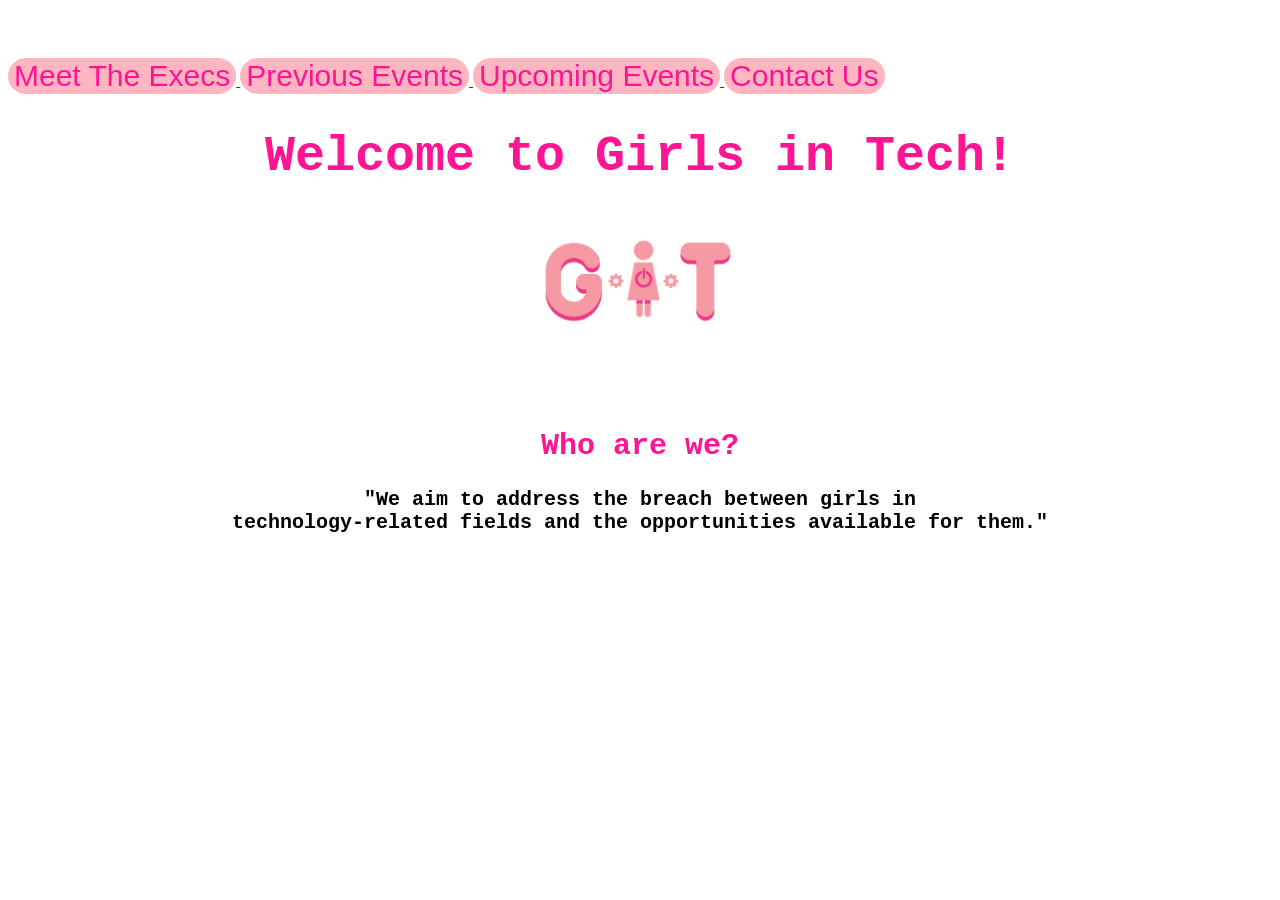
==== index.html @ bd6fa2ee "added homepage draft" ====
<!DOCTYPE html>
    <html>
        <head>
            <title>UBCO Girls in Tech, Mock</title>
            <link rel="stylesheet" href="styles.css">
        </head>
        <body>
            <a href="">
                    <button type="button">Meet The Execs</button>
                </a>
                <a href="">
                    <button type="button">Previous Events</button>
                </a>
                <a href="">
                    <button type="button">Upcoming Events</button>
                </a>
                <a href="">
                    <button type="button">Contact Us</button>
                    
                </a>
            <h1>Welcome to Girls in Tech!</h1>
            <img src="images/logo.gif">
            <h2>Who are we?</h2>
            <p>
                <b>"We aim to address the breach between girls in <br> technology-related fields and the opportunities available for them."</b>
            </p>
        </body>
    </html>
---- styles.css ----
img {
    display: block;
    margin: 0 auto;
    max-width: 200px;
}
h1 {
    font-size:50px;
    color:deeppink;
    text-align: center;
    font-family:'Courier New';
}
h2 {
    margin-top:100px;
    font-size:30px;
    color:deeppink;
    text-align: center;
    font-family:'Courier New';
}
p {
    text-align: center;
    font-size:20px;
    font-family:'Courier New';
}
button {
    margin-top:50px;
    background-color:lightpink;
    cursor: pointer;

    border: none;
    border-radius: 25px;

    text-align: center;
    font-size: 30px;
    color:deeppink;
}
button:hover {
    background-color:deeppink;

    color:lightpink;
}
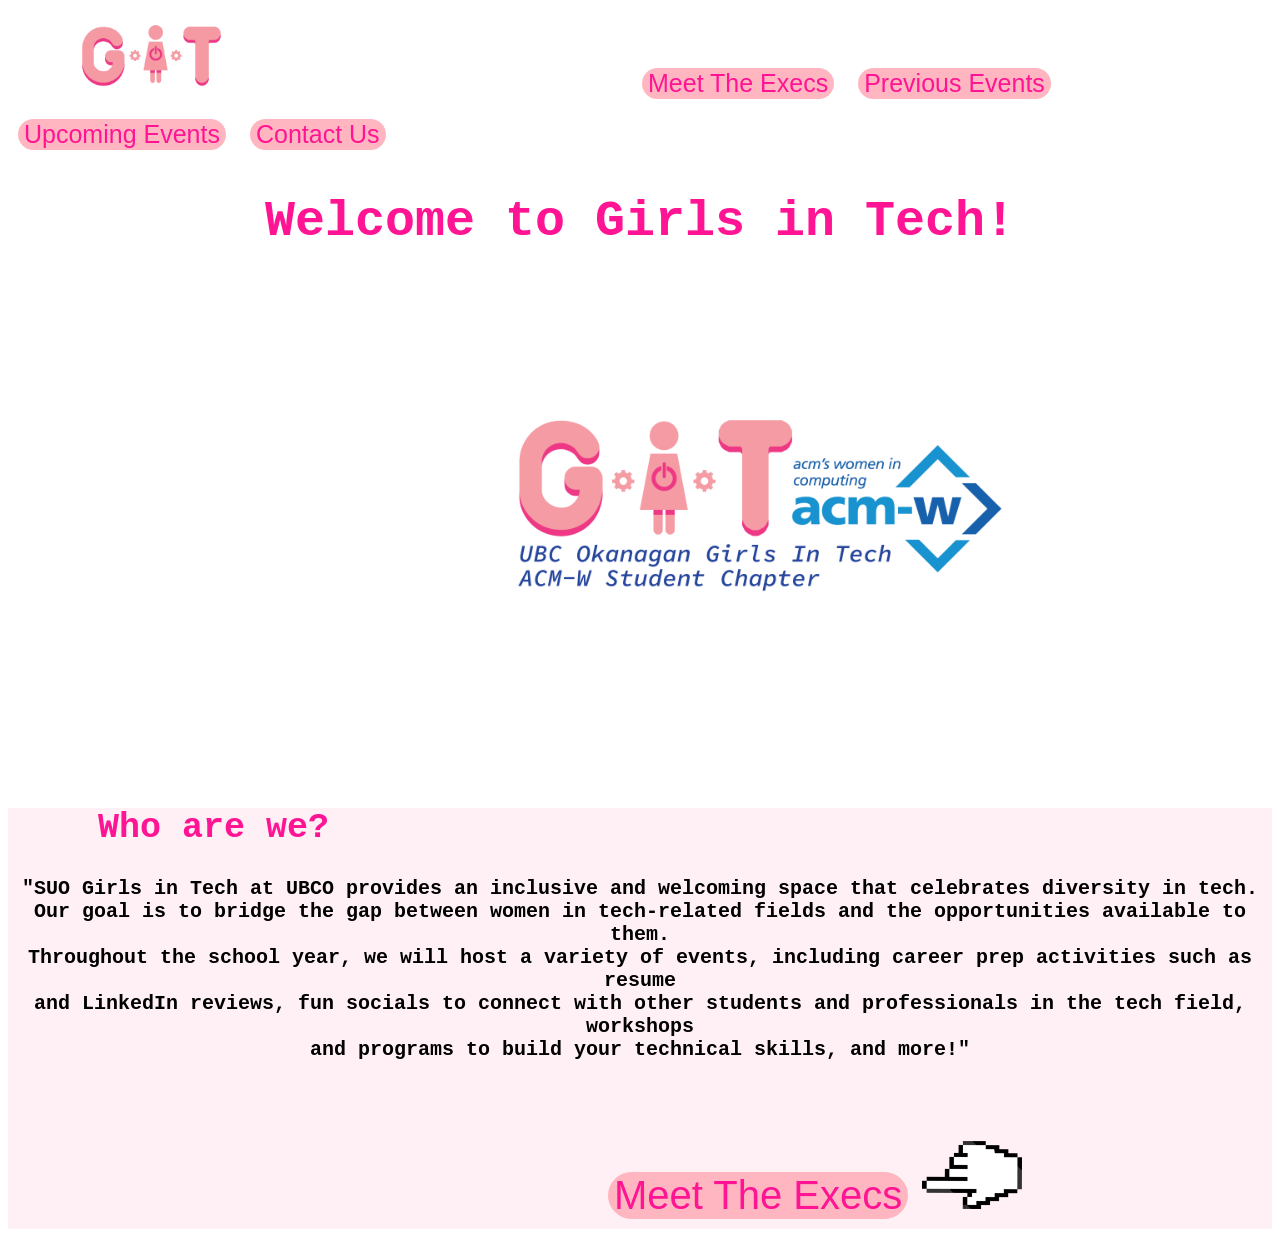
==== commit 13346c55: "added pages and updated index" ====
--- a/index.html
+++ b/index.html
@@ -1,28 +1,31 @@
 <!DOCTYPE html>
     <html>
         <head>
-            <title>UBCO Girls in Tech, Mock</title>
+            <title>UBCO Girls in Tech | Mock</title>
             <link rel="stylesheet" href="styles.css">
         </head>
         <body>
-            <a href="">
-                    <button type="button">Meet The Execs</button>
-                </a>
-                <a href="">
-                    <button type="button">Previous Events</button>
-                </a>
-                <a href="">
-                    <button type="button">Upcoming Events</button>
-                </a>
-                <a href="">
-                    <button type="button">Contact Us</button>
+            <img src="images/logo.gif" style="width: 150px; margin-left: 70px;">
+            <a href="execs.html" style="margin-left: 400px;"><button type="button">Meet The Execs</button></a>
+            <a href="previousEvents.html"><button type="button">Previous Events</button></a>
+            <a href="upcomingEvents.html"><button type="button">Upcoming Events</button></a>
+            <a href="contact.html"><button type="button">Contact Us</button></a>
                     
-                </a>
             <h1>Welcome to Girls in Tech!</h1>
-            <img src="images/logo.gif">
-            <h2>Who are we?</h2>
-            <p>
-                <b>"We aim to address the breach between girls in <br> technology-related fields and the opportunities available for them."</b>
-            </p>
+            <img src="images/gitlogoACM.png" style="width: 500px; display: block; margin-top: 150px; margin-bottom: 200px; margin-left: 500px;">
+            
+            <div class="section1">
+                <h2>Who are we?</h2>
+                <p style="margin-bottom: 80px;">
+                    <b> "SUO Girls in Tech at UBCO provides an inclusive and welcoming space that celebrates diversity in tech. <br>
+                        Our goal is to bridge the gap between women in tech-related fields and the opportunities available to them. <br>
+                        Throughout the school year, we will host a variety of events, including career prep activities such as resume <br>
+                        and LinkedIn reviews, fun socials to connect with other students and professionals in the tech field, workshops <br> 
+                        and programs to build your technical skills, and more!"</b>
+                </p>
+                <a href="execs.html"><button type="button">Meet The Execs</button></a>
+                <img src="images/simple-hand-cursor-free-png.png" style="width: 100px;">
+            </div>
+
         </body>
     </html>
--- a/styles.css
+++ b/styles.css
@@ -1,7 +1,9 @@
-img {
-    display: block;
-    margin: 0 auto;
-    max-width: 200px;
+div.section1 {
+    background-color: lavenderblush;
+    button {
+        margin-left: 600px;
+        font-size: 40px;
+    }
 }
 h1 {
     font-size:50px;
@@ -11,9 +13,9 @@
 }
 h2 {
     margin-top:100px;
-    font-size:30px;
+    margin-left:90px;
+    font-size:35px;
     color:deeppink;
-    text-align: center;
     font-family:'Courier New';
 }
 p {
@@ -22,7 +24,7 @@
     font-family:'Courier New';
 }
 button {
-    margin-top:50px;
+    margin:10px;
     background-color:lightpink;
     cursor: pointer;
 
@@ -30,7 +32,7 @@
     border-radius: 25px;
 
     text-align: center;
-    font-size: 30px;
+    font-size: 25px;
     color:deeppink;
 }
 button:hover {
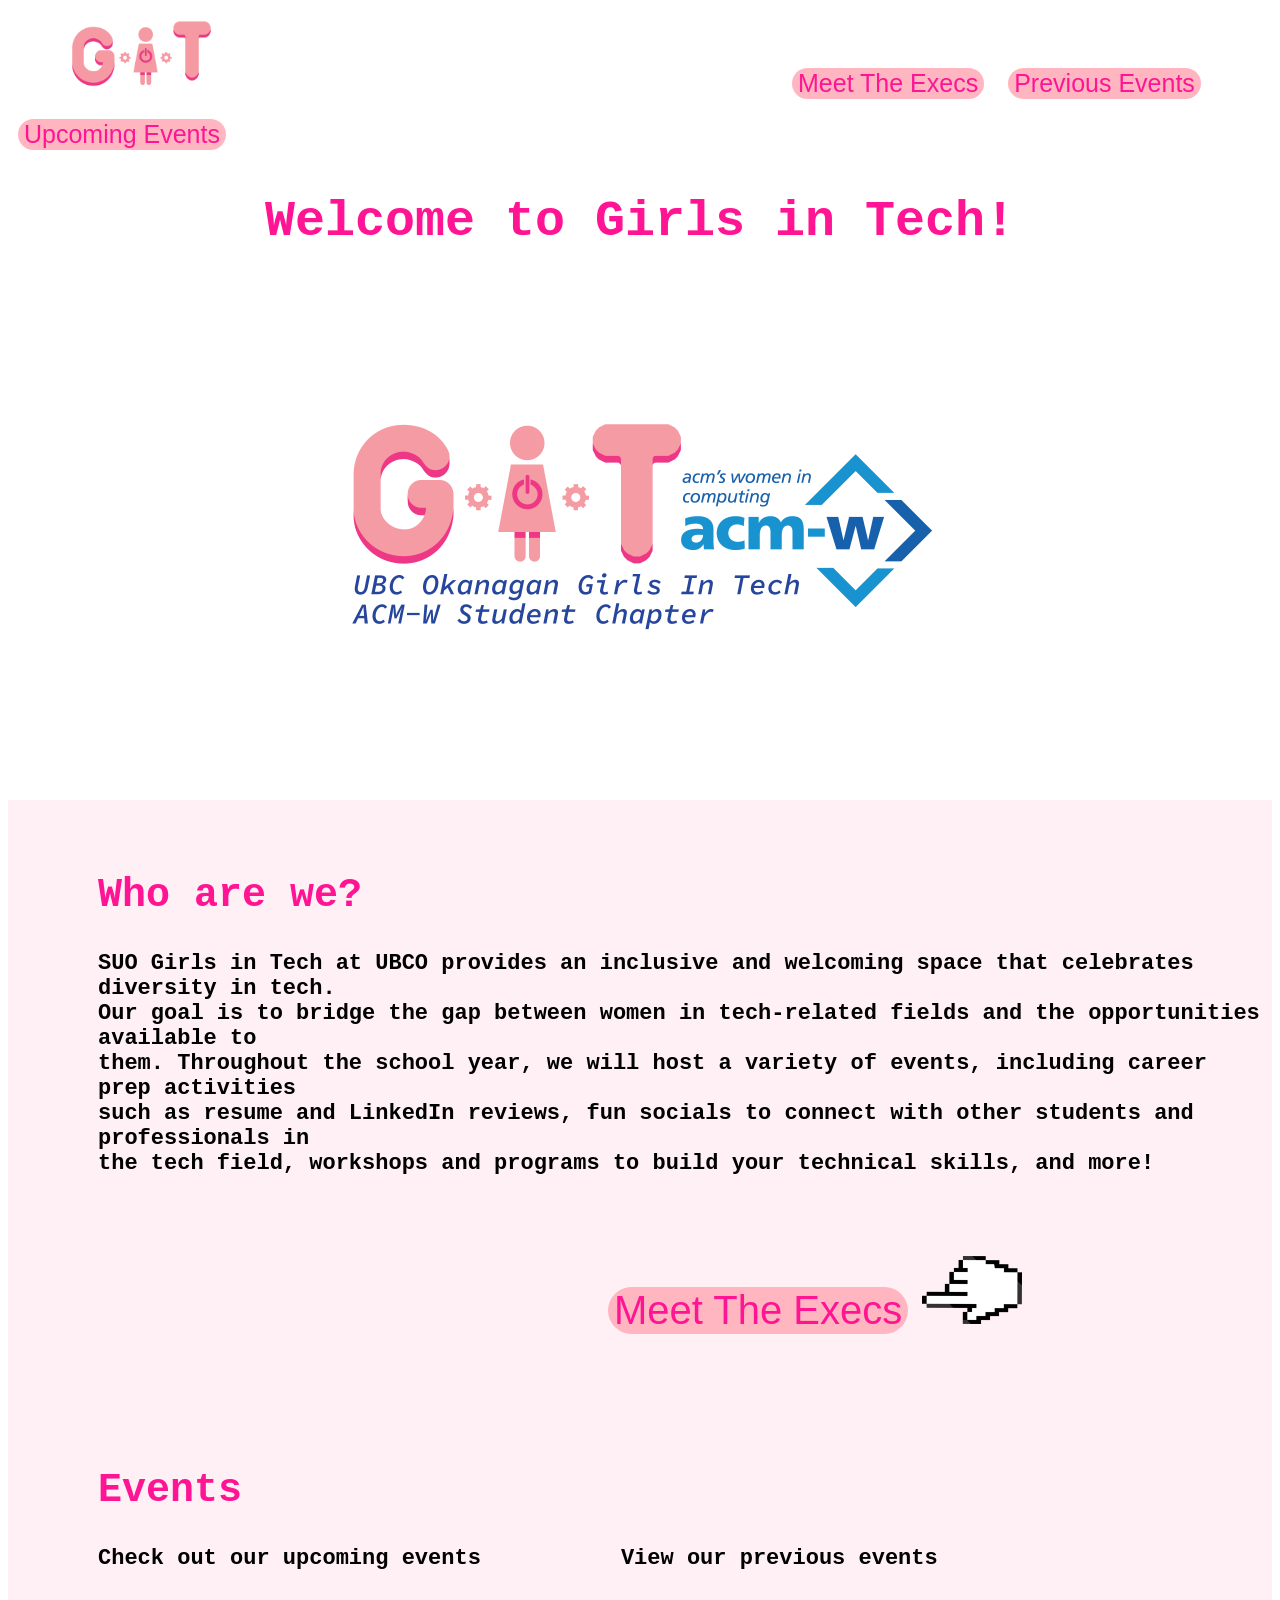
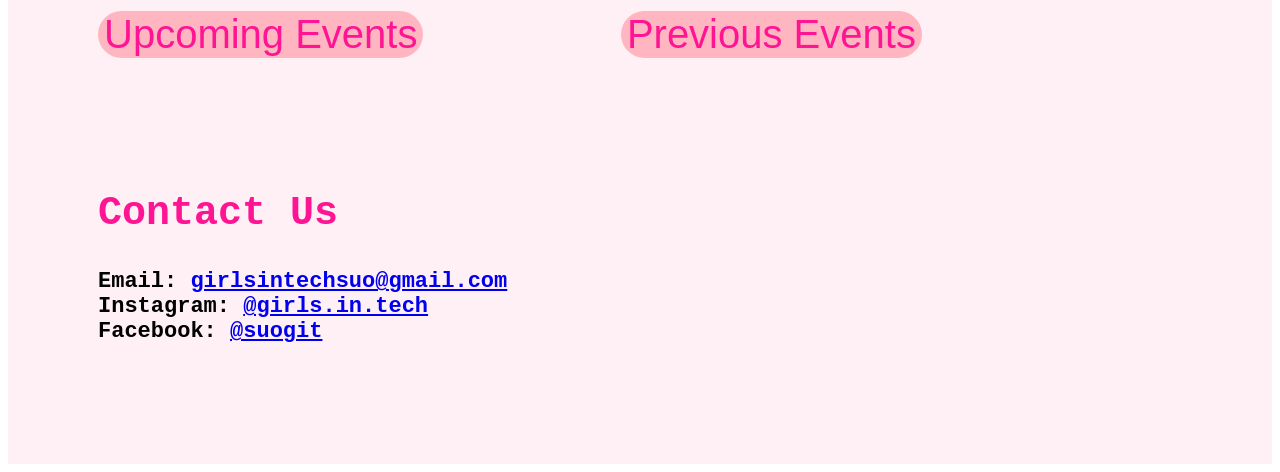
==== commit 8f67cdb5: "completed homepage" ====
--- a/index.html
+++ b/index.html
@@ -1,31 +1,52 @@
 <!DOCTYPE html>
     <html>
+
         <head>
             <title>UBCO Girls in Tech | Mock</title>
             <link rel="stylesheet" href="styles.css">
         </head>
+
         <body>
-            <img src="images/logo.gif" style="width: 150px; margin-left: 70px;">
-            <a href="execs.html" style="margin-left: 400px;"><button type="button">Meet The Execs</button></a>
-            <a href="previousEvents.html"><button type="button">Previous Events</button></a>
-            <a href="upcomingEvents.html"><button type="button">Upcoming Events</button></a>
-            <a href="contact.html"><button type="button">Contact Us</button></a>
-                    
-            <h1>Welcome to Girls in Tech!</h1>
-            <img src="images/gitlogoACM.png" style="width: 500px; display: block; margin-top: 150px; margin-bottom: 200px; margin-left: 500px;">
-            
-            <div class="section1">
+            <div class="header">
+                <img src="images/logo.gif">
+                <a href="execs.html" style="margin-left: 560px;"><button type="button" class="button-header">Meet The Execs</button></a>
+                <a href="previousEvents.html"><button type="button" class="button-header">Previous Events</button></a>
+                <a href="upcomingEvents.html"><button type="button" class="button-header">Upcoming Events</button></a>
+            </div>
+
+            <div class = "home0">
+                <h1>Welcome to Girls in Tech!</h1>
+                <img src="images/gitlogoACM.png">
+            </div>
+
+            <div class="home1">
                 <h2>Who are we?</h2>
-                <p style="margin-bottom: 80px;">
-                    <b> "SUO Girls in Tech at UBCO provides an inclusive and welcoming space that celebrates diversity in tech. <br>
-                        Our goal is to bridge the gap between women in tech-related fields and the opportunities available to them. <br>
-                        Throughout the school year, we will host a variety of events, including career prep activities such as resume <br>
-                        and LinkedIn reviews, fun socials to connect with other students and professionals in the tech field, workshops <br> 
-                        and programs to build your technical skills, and more!"</b>
+                <p>
+                    <b> SUO Girls in Tech at UBCO provides an inclusive and welcoming space that celebrates diversity in tech. <br>
+                        Our goal is to bridge the gap between women in tech-related fields and the opportunities available to <br>
+                        them. Throughout the school year, we will host a variety of events, including career prep activities<br>
+                        such as resume and LinkedIn reviews, fun socials to connect with other students and professionals in<br>
+                        the tech field, workshops and programs to build your technical skills, and more!</b>
                 </p>
                 <a href="execs.html"><button type="button">Meet The Execs</button></a>
-                <img src="images/simple-hand-cursor-free-png.png" style="width: 100px;">
+                <img src="images/simple-hand-cursor-free-png.png">
+                <h2>Events</h2>
+                <div class="homeEvents">
+                    <div class="homeEventsColumns">
+                        <p><b>Check out our upcoming events</b></p>
+                        <a href="upcomingEvents.html"><button type="button">Upcoming Events</button></a>
+                    </div>
+                    <div class="homeEventsColumns">
+                        <p><b>View our previous events</b></p>
+                        <a href="previousEvents.html"><button type="button">Previous Events</button></a>
+                    </div>
+                </div>
+                <h2>Contact Us</h2>
+                <p><b>Email: <a href="mailto:girlsintechsuo@gmail.com">girlsintechsuo@gmail.com</a><br>
+                    Instagram: <a href="https://www.instagram.com/girls.in.tech/" target="_blank">@girls.in.tech</a><br>
+                    Facebook: <a href="https://www.facebook.com/suogit" target="_blank">@suogit</a>
+                </b></p>
             </div>
+        </body>
 
-        </body>
     </html>
--- a/styles.css
+++ b/styles.css
@@ -1,29 +1,12 @@
-div.section1 {
-    background-color: lavenderblush;
-    button {
-        margin-left: 600px;
-        font-size: 40px;
+
+.header {
+    img {
+        width: 150px;
+        margin-left: 60px;
     }
 }
-h1 {
-    font-size:50px;
-    color:deeppink;
-    text-align: center;
-    font-family:'Courier New';
-}
-h2 {
-    margin-top:100px;
-    margin-left:90px;
-    font-size:35px;
-    color:deeppink;
-    font-family:'Courier New';
-}
-p {
-    text-align: center;
-    font-size:20px;
-    font-family:'Courier New';
-}
-button {
+
+.button-header {
     margin:10px;
     background-color:lightpink;
     cursor: pointer;
@@ -35,8 +18,81 @@
     font-size: 25px;
     color:deeppink;
 }
+
+.home0 {
+    img {
+        display: block;
+        width: 600px;
+        margin: 150px auto;
+    }
+}
+
+.home1 {
+    padding-top: 40px;
+    padding-bottom: 40px;
+    width: 100%;
+    background-color: lavenderblush;
+
+    img {
+    width: 100px;
+    margin-left: 10px;
+    }
+    button {
+        margin-bottom: 100px;
+        margin-left: 600px;
+        background-color:lightpink;
+        cursor: pointer;
+
+        border: none;
+        border-radius: 25px;
+
+        text-align: center;
+        font-size: 40px;
+        color:deeppink;
+    }
+    p {
+        font-family: 'Courier New';
+        font-size: 22px;
+        margin-bottom: 80px;
+        margin-left: 90px;
+    }
+}
+
+.homeEvents {
+    display: flex;
+    gap: 50px;
+    button {
+        margin-left: 90px;
+    }
+    p {
+        margin-top: 0px;
+        margin-bottom: 40px;
+    }
+}
+
+.homeContact {
+    display: flex;
+    gap: 50px;
+    img {
+        width: 150px;
+    }
+}
+
+h1 {
+    font-size:50px;
+    color:deeppink;
+    text-align: center;
+    font-family:'Courier New';
+}
+
+h2 {
+    margin-left:90px;
+    font-size:40px;
+    color:deeppink;
+    font-family:'Courier New';
+}
+
 button:hover {
     background-color:deeppink;
-
     color:lightpink;
 }
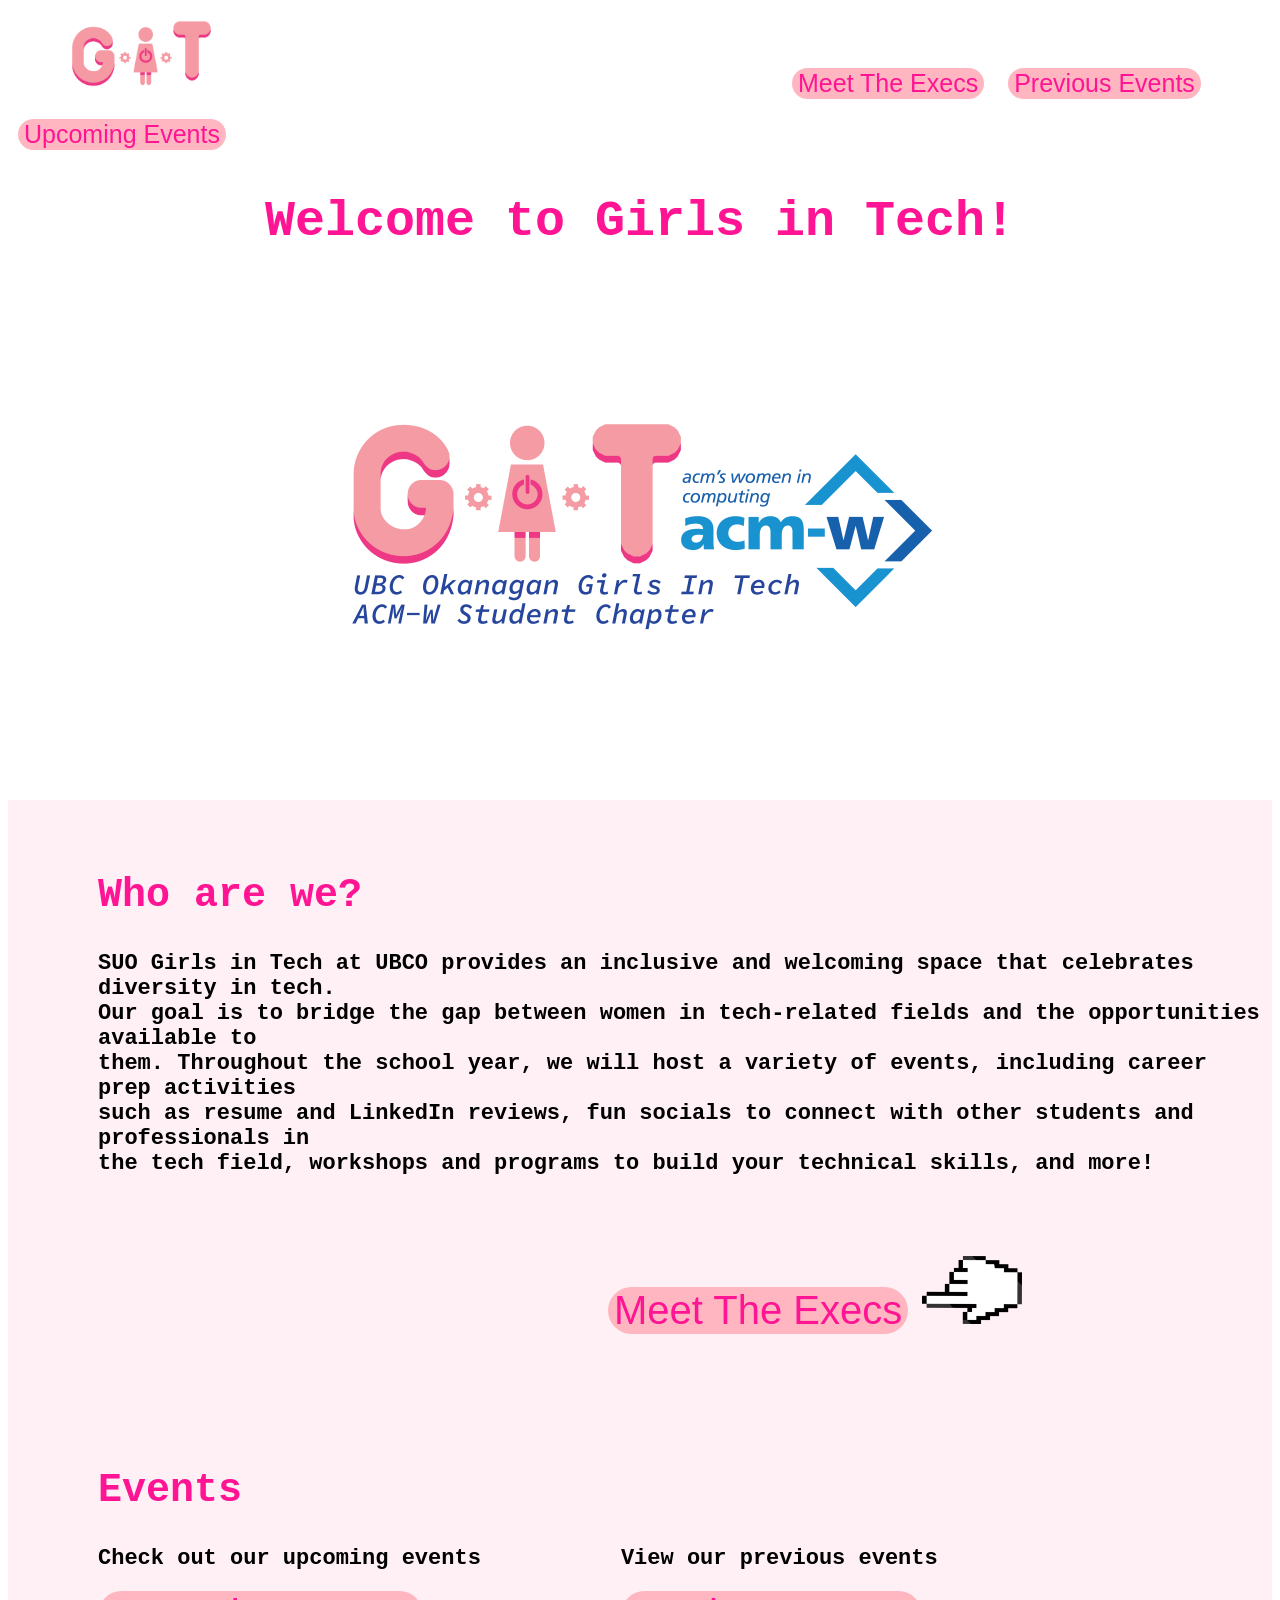
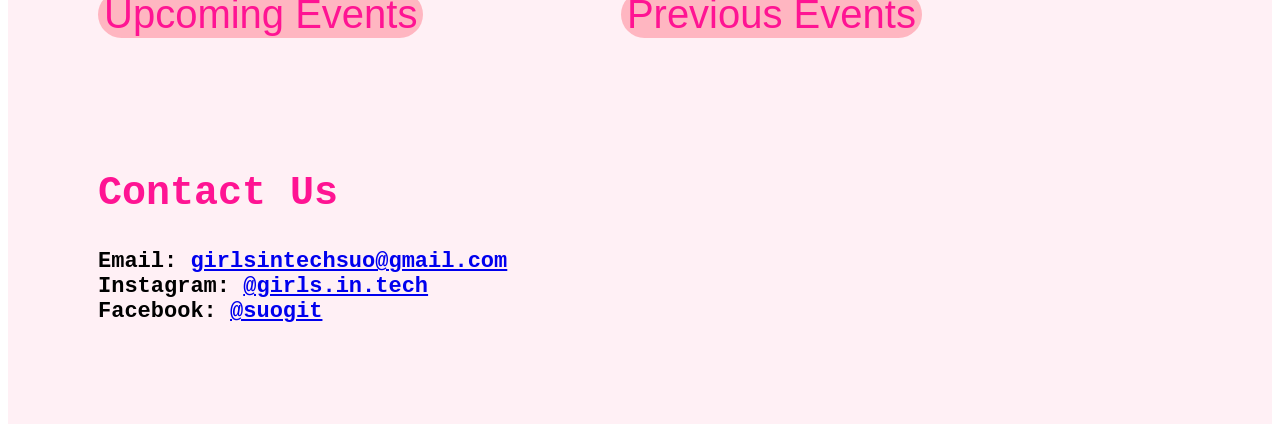
==== commit a61f5607: "completed upcoming events page" ====
--- a/index.html
+++ b/index.html
@@ -1,14 +1,13 @@
 <!DOCTYPE html>
     <html>
-
         <head>
             <title>UBCO Girls in Tech | Mock</title>
             <link rel="stylesheet" href="styles.css">
         </head>
 
         <body>
-            <div class="header">
-                <img src="images/logo.gif">
+            <div class="homeHeader">
+                <img src="images/logo.gif" alt="GIT gif">
                 <a href="execs.html" style="margin-left: 560px;"><button type="button" class="button-header">Meet The Execs</button></a>
                 <a href="previousEvents.html"><button type="button" class="button-header">Previous Events</button></a>
                 <a href="upcomingEvents.html"><button type="button" class="button-header">Upcoming Events</button></a>
@@ -16,7 +15,7 @@
 
             <div class = "home0">
                 <h1>Welcome to Girls in Tech!</h1>
-                <img src="images/gitlogoACM.png">
+                <img src="images/gitlogoACM.png" alt="GIT ACM logo">
             </div>
 
             <div class="home1">
@@ -48,5 +47,4 @@
                 </b></p>
             </div>
         </body>
-
     </html>
--- a/styles.css
+++ b/styles.css
@@ -1,24 +1,15 @@
-
-.header {
+.homeHeader {
     img {
         width: 150px;
         margin-left: 60px;
     }
 }
-
 .button-header {
     margin:10px;
-    background-color:lightpink;
-    cursor: pointer;
-
-    border: none;
-    border-radius: 25px;
-
     text-align: center;
     font-size: 25px;
     color:deeppink;
 }
-
 .home0 {
     img {
         display: block;
@@ -26,10 +17,9 @@
         margin: 150px auto;
     }
 }
-
 .home1 {
     padding-top: 40px;
-    padding-bottom: 40px;
+    padding-bottom: 20px;
     width: 100%;
     background-color: lavenderblush;
 
@@ -40,24 +30,16 @@
     button {
         margin-bottom: 100px;
         margin-left: 600px;
-        background-color:lightpink;
-        cursor: pointer;
-
-        border: none;
-        border-radius: 25px;
 
         text-align: center;
         font-size: 40px;
         color:deeppink;
     }
     p {
-        font-family: 'Courier New';
-        font-size: 22px;
         margin-bottom: 80px;
         margin-left: 90px;
     }
 }
-
 .homeEvents {
     display: flex;
     gap: 50px;
@@ -66,15 +48,75 @@
     }
     p {
         margin-top: 0px;
-        margin-bottom: 40px;
+        margin-bottom: 20px;
     }
 }
 
-.homeContact {
-    display: flex;
-    gap: 50px;
+.execsHeader {
     img {
         width: 150px;
+        margin-left: 70px;
+    }
+    button {
+        margin-left: 1050px;
+        text-align: center;
+        font-size: 25px;
+        color:deeppink;
+
+    }
+}
+.execs {
+    text-align: center;
+    img {
+        width: 400px;
+    }
+}
+
+.previousEventsHeader {
+    padding-bottom: 50px;
+    img {
+        width: 150px;
+        margin-left: 70px;
+    }
+    button {
+        margin-left: 1050px;
+        text-align: center;
+        font-size: 25px;
+        color:deeppink;
+    }
+}
+.previousEvents0 {
+    display: flex;
+    justify-content: center;
+    text-align: center;
+}
+.previousEvents1 {
+    text-align: center;
+    h2 {
+        margin-left: 0px;
+    }
+    img {
+        width: 400px;
+        margin-left: 30px;
+    }
+}
+
+.upcomingEventsHeader {
+    padding-bottom: 50px;
+    img {
+        width: 150px;
+        margin-left: 70px;
+    }
+    button {
+        margin-left: 1050px;
+        text-align: center;
+        font-size: 25px;
+        color:deeppink;
+    }
+}
+.upcomingEvents {
+    p {
+        text-align:center;
     }
 }
 
@@ -84,14 +126,22 @@
     text-align: center;
     font-family:'Courier New';
 }
-
 h2 {
     margin-left:90px;
     font-size:40px;
     color:deeppink;
     font-family:'Courier New';
 }
-
+p {
+        font-family: 'Courier New';
+        font-size: 22px;
+    }
+button {
+    background-color:lightpink;
+    cursor: pointer;
+    border: none;
+    border-radius: 25px;
+}
 button:hover {
     background-color:deeppink;
     color:lightpink;
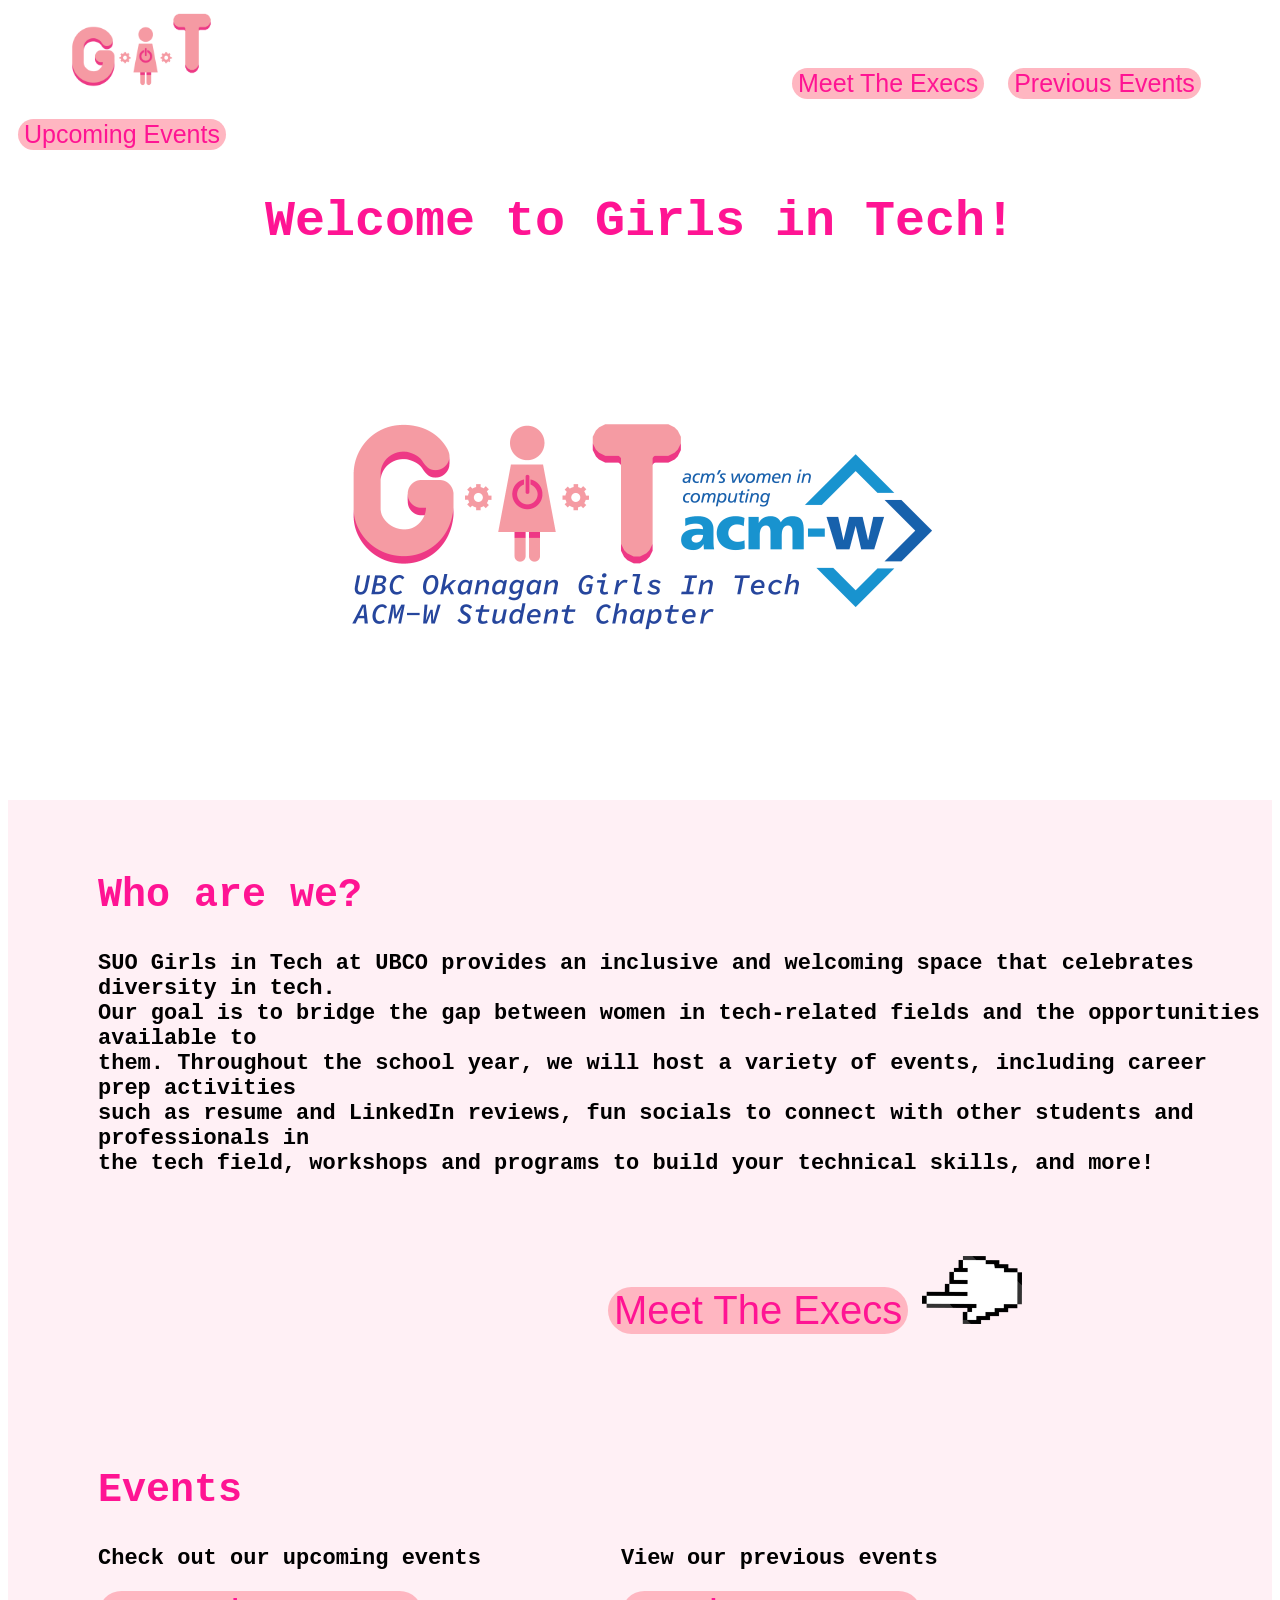
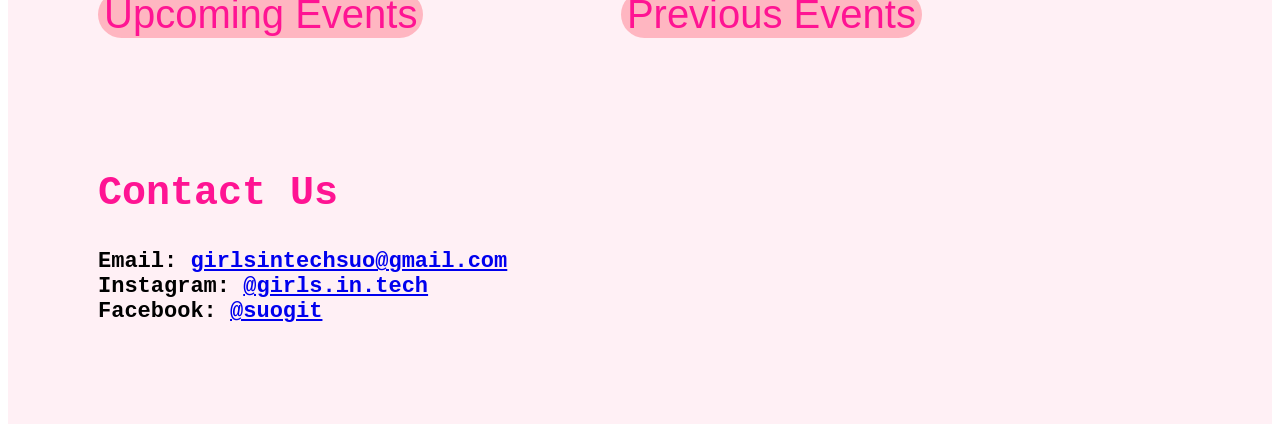
==== commit ecca85c4: "renamed images" ====
--- a/index.html
+++ b/index.html
@@ -28,7 +28,7 @@
                         the tech field, workshops and programs to build your technical skills, and more!</b>
                 </p>
                 <a href="execs.html"><button type="button">Meet The Execs</button></a>
-                <img src="images/simple-hand-cursor-free-png.png">
+                <img src="images/pixel-cursor.png">
                 <h2>Events</h2>
                 <div class="homeEvents">
                     <div class="homeEventsColumns">
--- a/styles.css
+++ b/styles.css
@@ -65,8 +65,20 @@
 
     }
 }
+.execsPresident {
+    padding-bottom: 50px;
+    text-align: center;
+    img {
+        width: 400px;
+    }
+}
 .execs {
-    text-align: center;
+    margin-left:90px;
+    padding-bottom: 50px;
+}
+.execsImgText {
+    display: flex;
+    gap: 20px;
     img {
         width: 400px;
     }
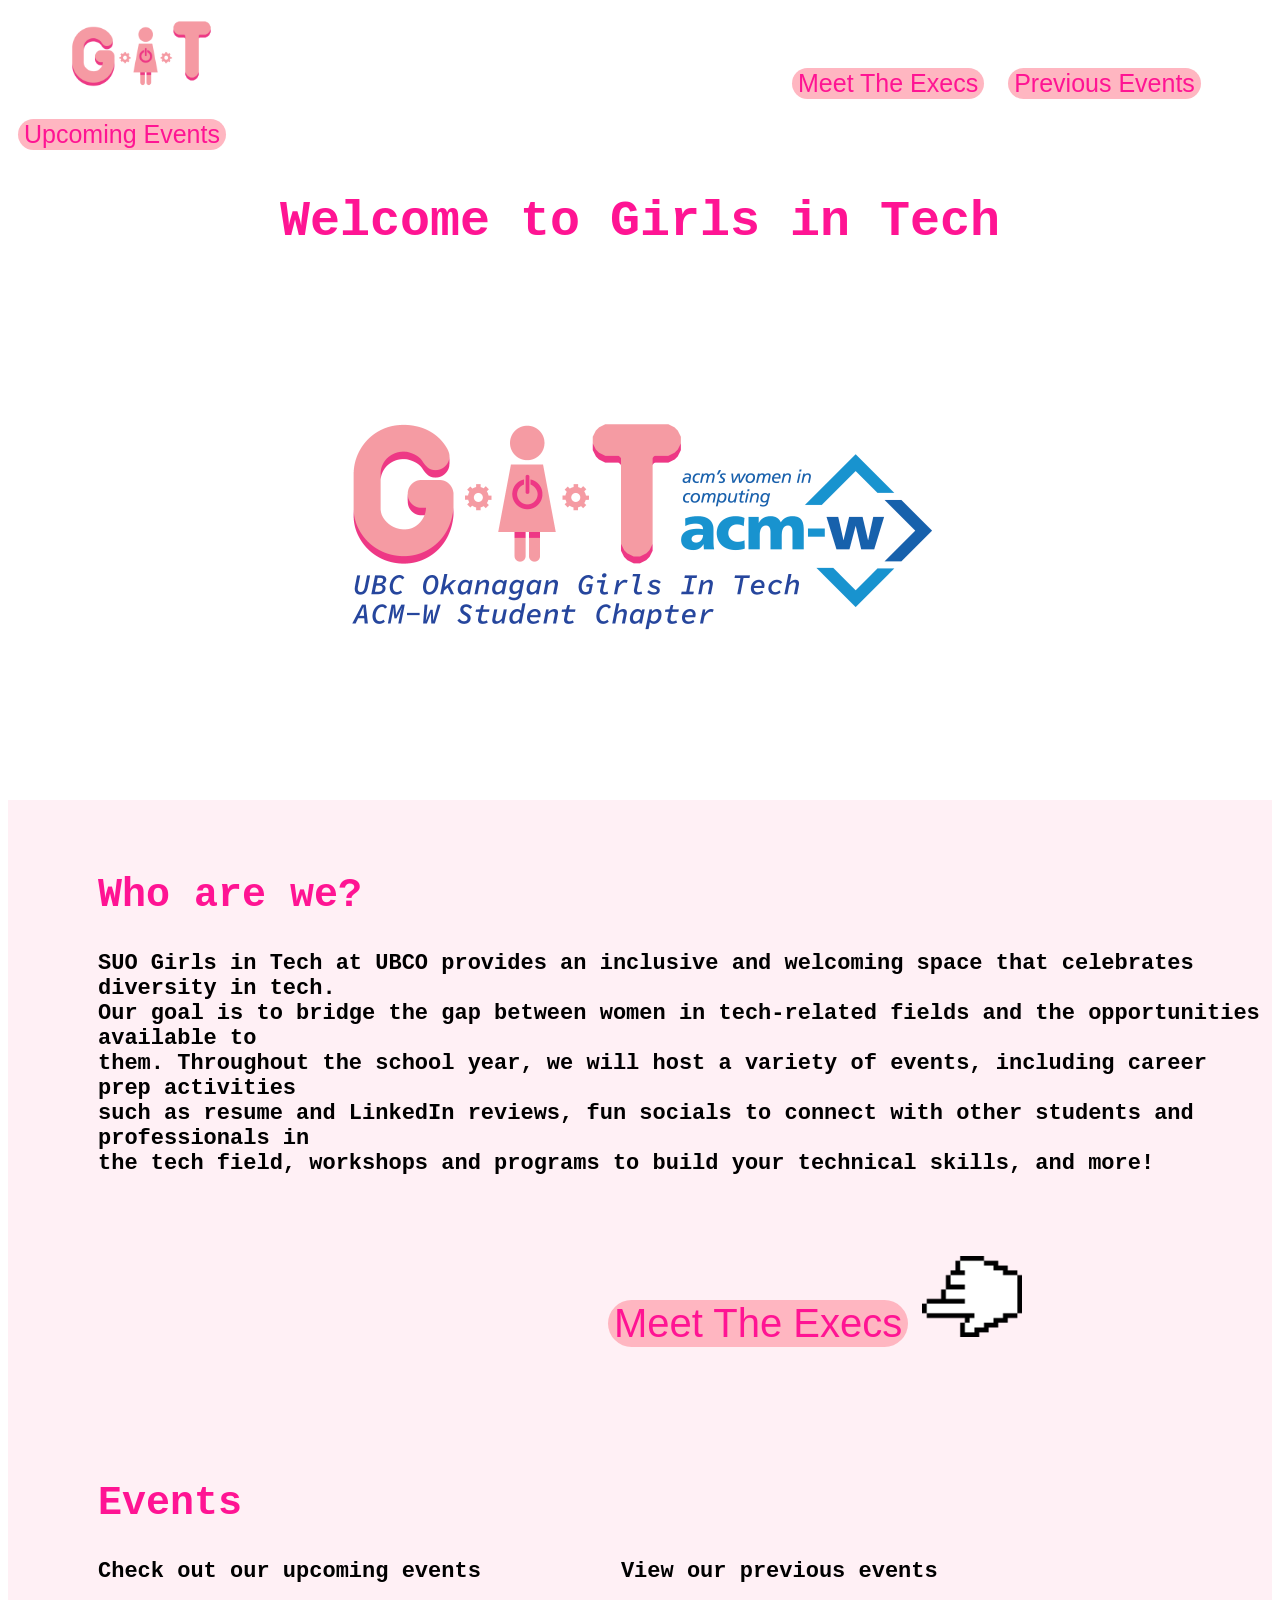
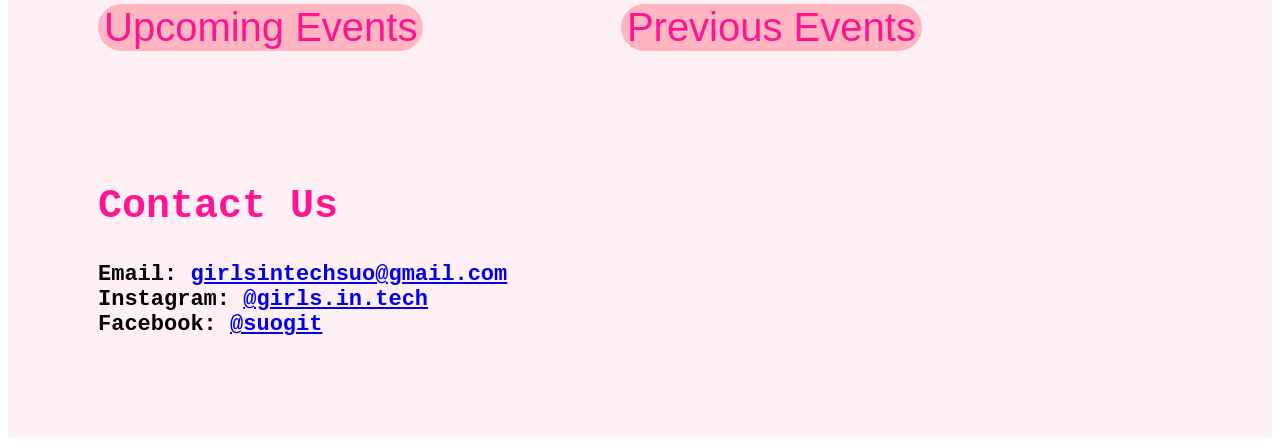
==== commit f8af8543: "added proper indentation on execs page" ====
--- a/index.html
+++ b/index.html
@@ -14,7 +14,7 @@
             </div>
 
             <div class = "home0">
-                <h1>Welcome to Girls in Tech!</h1>
+                <h1>Welcome to Girls in Tech</h1>
                 <img src="images/gitlogoACM.png" alt="GIT ACM logo">
             </div>
 
@@ -28,7 +28,7 @@
                         the tech field, workshops and programs to build your technical skills, and more!</b>
                 </p>
                 <a href="execs.html"><button type="button">Meet The Execs</button></a>
-                <img src="images/pixel-cursor.png">
+                <img src="images/pixel-cursor.png" alt="Pixel Art Cursor">
                 <h2>Events</h2>
                 <div class="homeEvents">
                     <div class="homeEventsColumns">
--- a/styles.css
+++ b/styles.css
@@ -69,7 +69,7 @@
     padding-bottom: 50px;
     text-align: center;
     img {
-        width: 400px;
+        width: 300px;
     }
 }
 .execs {
@@ -79,9 +79,18 @@
 .execsImgText {
     display: flex;
     gap: 20px;
+    text {
+        padding-top: 50px;
+    }
     img {
-        width: 400px;
+        width: 300px;
     }
+}
+.execsImgText img {
+        width: 300px;
+}
+.execsImgText .text {
+    padding-top: 100px;
 }
 
 .previousEventsHeader {
